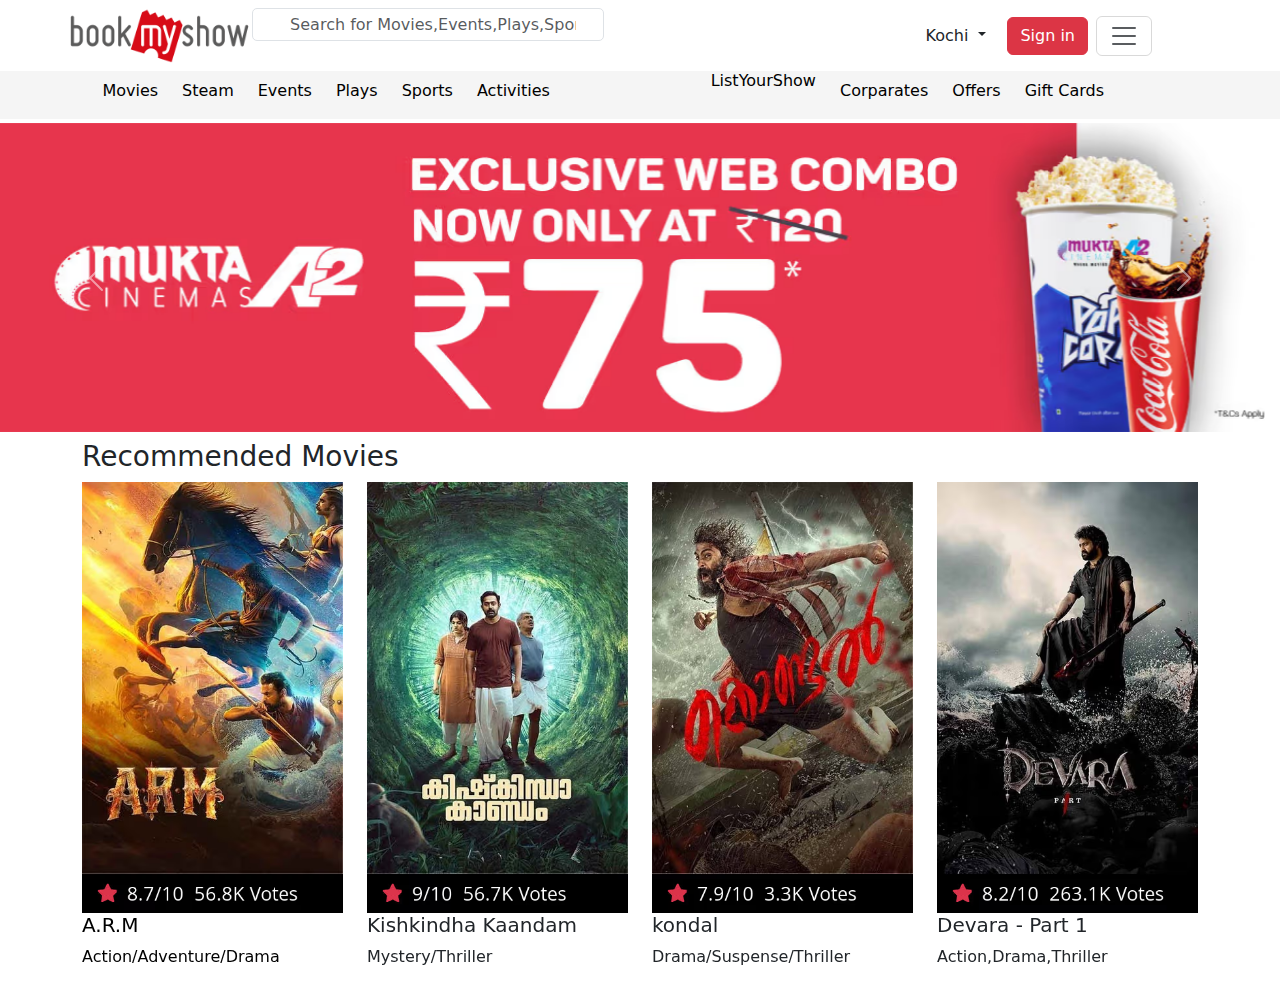
==== index.html @ 9ed51c30 "bookmyshow" ====
<!DOCTYPE html>
<html lang="en">
<head>
    <meta charset="UTF-8">
    <meta name="viewport" content="width=device-width, initial-scale=1.0">
    <title>Document</title>
    <link rel="stylesheet" href="style.css">
    <link href="https://cdn.jsdelivr.net/npm/bootstrap@5.3.3/dist/css/bootstrap.min.css" rel="stylesheet">
    <script src="https://cdn.jsdelivr.net/npm/bootstrap@5.3.3/dist/js/bootstrap.bundle.min.js"></script>
    <link rel="stylesheet" href="https://cdnjs.cloudflare.com/ajax/libs/font-awesome/6.6.0/css/all.min.css">
</head>
<body>
    <nav id="navbar" class="navbar  bg-body-teriary fixed-top content d-none d-md-block">
        <div class=" container-fluid">
            <form class="d-flex justify-content-center" role="search" style="width: 600px;">
                <img id="logo"  src="img/logo.png" alt=""height="55px"></a>
                <input id="search"  class="form-control me-2" type="search" placeholder="     Search for Movies,Events,Plays,Sports and Activities" aria-label="Search">
            </form>


            
            <div id="dropdown" class="dropdown ">            
                <a  class="nav-link dropdown-toggle" href="#" role="button" data-bs-toggle="dropdown" aria-expanded="false">
                    Kochi
                </a>
                <ul class="dropdown-menu" style="width: 50vw; left: calc(60% - 35vw);">
                    <li class="mb-3"><i id="droplogo"  class="  fa-solid fa-magnifying-glass" aria-hidden="false"></i>
                        <input  class="form-control me-2" type="search" placeholder="     Search for Your City" aria-label="Search"></li>
                    <li class="mb-3"><a class=" text-dark  text-decoration-none" href="#"><i class="fa-solid fa-location-dot  me-2">

                    </i>Detect my location</li></a>
                    <b class="d-flex justify-content-center mb-3">Popluar Cities</b>
                    <div class="row">
                        <div style="margin-left: 30px;" class="col">
                                <p class="text-black">kochi</p>
                            </a>
                        </div>
                        <div class="col">
                                <p class="text-black">Chennai</p>
                            </a>
                        </div>
                        <div class="col">
                                <p class="text-black">Mumbai</p>
                            </a>
                        </div>
                        <div class="col">
                                <p class="text-black">Hyderabad</p>
                            </a>
                        </div>
                        <div class="col">
                                <p class="text-black">Banglore</p>
                            </a>
                        </div>

                    </div>
                    <b class="d-flex text-dark justify-content-center mb-3">View All Cities</b>
                </ul>    
            </div>




            <button id="sign_in" class="btn btn-danger" type="submit">Sign in</button>
            <button id="canva" class="navbar-toggler" type="button" data-bs-toggle="offcanvas" data-bs-target="#offcanvasNavbar" aria-controls="offcanvasNavbar" aria-label="Toggle navigation">
                <span class="navbar-toggler-icon"></span>
            </button>
            <!-- <div  class="offcanvas offcanvas-end" tabindex="-1" id="offcanvasNavbar" aria-labelledby="offcanvasNavbarLabel">
                <div class="offcanvas-header">
                    <h5 class="offcanvas-title" id="offcanvasNavbarLabel">Hey!</h5>
                    <button type="button" class="btn-close" data-bs-dismiss="offcanvas" aria-label="Close"></button>
                </div>
                <div class="offcanvas-body">
                    <ul class="navbar-nav justify-content-end flex-grow-10 ">
                        <li id="gift" class="p-2 nav-item border-top border-bottom">
                            <a class="nav-link active" aria-current="page" href="#"><img src="img/gift.box.jpg" width="50px" alt="Profile" class="rounded-circle mb-2">Unlock special offers & great benefits <p><div class="d-flex justify-content-center"><button class="btn btn-outline-danger">Login/Register</button></div></p></span></a>
                            <li id="order">
                                <a class="nav-link " href=""></i>     Notifacations</a>
                            </li>
                            <li id="order">
                                <a class="nav-link " href=""></i>     Your Order</a>
                            </li>
                            <li id="order">
                                <a class="nav-link " href=""></i>     Stream Libray</a>
                            </li>
                            <li id="order">
                                <a class="nav-link " href=""></i>     Play Credit Card</a>
                            </li>
                            <li id="order">
                                <a class="nav-link " href=""></i>     Help & Support</a>
                            </li>
                            <li id="order">
                                <a class="nav-link " href=""></i>     Account & Support</a>
                            </li>
                            <li id="order">
                                <a class="nav-link " href=""></i>     Rewards</a>
                            </li>
                            <li id="order">
                                <a class="nav-link " href=""></i>     BookAChange</a>
                            </li>
                        </li>
                    </ul>
                </div>
            </div> -->
                        
    </nav>

    <nav id="navbar2" class=" second-navbar mt-5 d-none d-md-block">
        <div id="navrow" class="row container  pt-2">
            <div class="navtext col-auto ">
                <p class="text-black">Movies</p>
            </div>
            <div class="navtext col-auto ">
                <p class="text-black">Steam</p>
            </div>
            <div class="navtext col-auto ">
                <p class="text-black">Events</p>
            </div>
            <div class="navtext col-auto ">
                <p class="text-black">Plays</p>
            </div>
            <div class="navtext col-auto ">
                <p class="text-black">Sports</p>
            </div>
            <div class="navtext col-auto ">
                <p class="text-black">Activities</p>
            </div>
            <div id="navrow2" class="col-auto ms-auto">
                <p class="text-black">ListYourShow</p>
            </div>
            <div class="navtext col-auto ">
                <p class="text-black">Corparates</p>
            </div>
            <div class="navtext col-auto ">
                <p class="text-black">Offers</p>
            </div>
            <div class="navtext col-auto ">
                <p class="text-black">Gift Cards</p>
            </div>
        </div>
    </nav>

    <div class="carousel slide mt-1" data-bs-ride="carousel" id="caro">
        <div class="carousel-inner">
            <div class="carousel-item">
                <img src="img/topimg2.avif" alt="" style="width: 100%;">
            </div>
            <div class="carousel-item active">
                <img src="img/topimg4.avif" alt="" style="width: 100%;">
            </div>
            <div class="carousel-item">
                <img src="img/topimg3.avif" alt="" style="width: 100%;">
            </div>
            <div class="carousel-item">
                <img src="img/topimg1.avif" alt="" style="width: 100%;">
            </div>
        </div>
        <button class="carousel-control-prev" type="button" data-bs-target="#caro" data-bs-slide="prev">
            <span class="carousel-control-prev-icon"></span>
          </button>
          <button class="carousel-control-next" type="button" data-bs-target="#caro" data-bs-slide="next">
            <span class="carousel-control-next-icon"></span>
        </button>
    </div>

</div>

<div class="container mt-2">
    <h3>Recommended Movies</h3>    
    <div id="demo2" class="carousel slide" data-bs-ride="false">
        <div class="carousel-inner">
            <div class="carousel-item active ">
                <div class="row justify-content-center">
                    <div class="col-md-3">
                        <a class="text-decoration-none text-black" href="2ndpage.html">
                            <div class="movie-card">
                                <img src="img/filims1.avif" alt="" id="posters">
                                <div class="movie-details ">
                                    <h5 class="movie-title">A.R.M</h5>
                                    <p class="movie-genre">Action/Adventure/Drama</p>
                                </div>
                            </div>
                        </a>
        
                    </div>
            
                    <div class="col-md-3">
                            <div class="movie-card">
                                <img src="img/filim3.avif" alt="" id="posters">
                                <div class="movie-details">
                                    <h5 class="movie-title">Kishkindha Kaandam</h5>
                                    <p class="movie-genre">Mystery/Thriller</p>
                                </div>
                            </div>
                        </a>
        
        
                    </div>
            
                    <div class="col-md-3">
                            <div class="movie-card">
                                <img src="img/filim4.avif" alt="" id="posters">
                                <div class="movie-details ">
                                    <h5 class="movie-title">kondal</h5>
                                    <p class="movie-genre">Drama/Suspense/Thriller</p>
                                </div>
                                
                            </div>
                        </a>
                    </div>
            
                    <div class="col-md-3">
                        <div class="movie-card">
                            <img src="img/filim5.avif" alt="Thekku Vadakku"  id="posters">
                            <div class="movie-details">
        
                                <h5 class="movie-title">Devara - Part 1</h5>
                                <p class="movie-genre">Action,Drama,Thriller</p>
                            </div>
                        </div>
                    </div>
</div>
</div>

</body>
---- style.css ----
#navbar{
    background-color: #ffffff;
}
#logo{
    padding-left: 55px;
    
}


#sign_in{
    position: absolute;
    right: 15%;
}

#canva{
    position: absolute;
    right: 10%;

}
#dropdown{
    position: absolute;
    right: 23%;

}



#search{
    width: 100%;
    height: 100%;
    display: block;
    border-radius: 5px;
}

#droplogo{
    position: absolute;
    top: 20px;
    left: 13px;
    border: none;
}

#gift{
    box-shadow: 0 5px 4px 0 rgba(0, 0, 0, 0.2), 0px 1px 0px 0 rgba(0, 0, 0, 0.19);
}

#order:hover{
    background-color: #eeeded;
}

#navbar2{
    background-color: rgb(245,245,245);
    padding-top: 1%;
}
.navtext{
    text-align: center;
    padding-top: 10px;
}
#navrow{
    padding-left: 8%;
}

#posters{
    width: 100%;
}
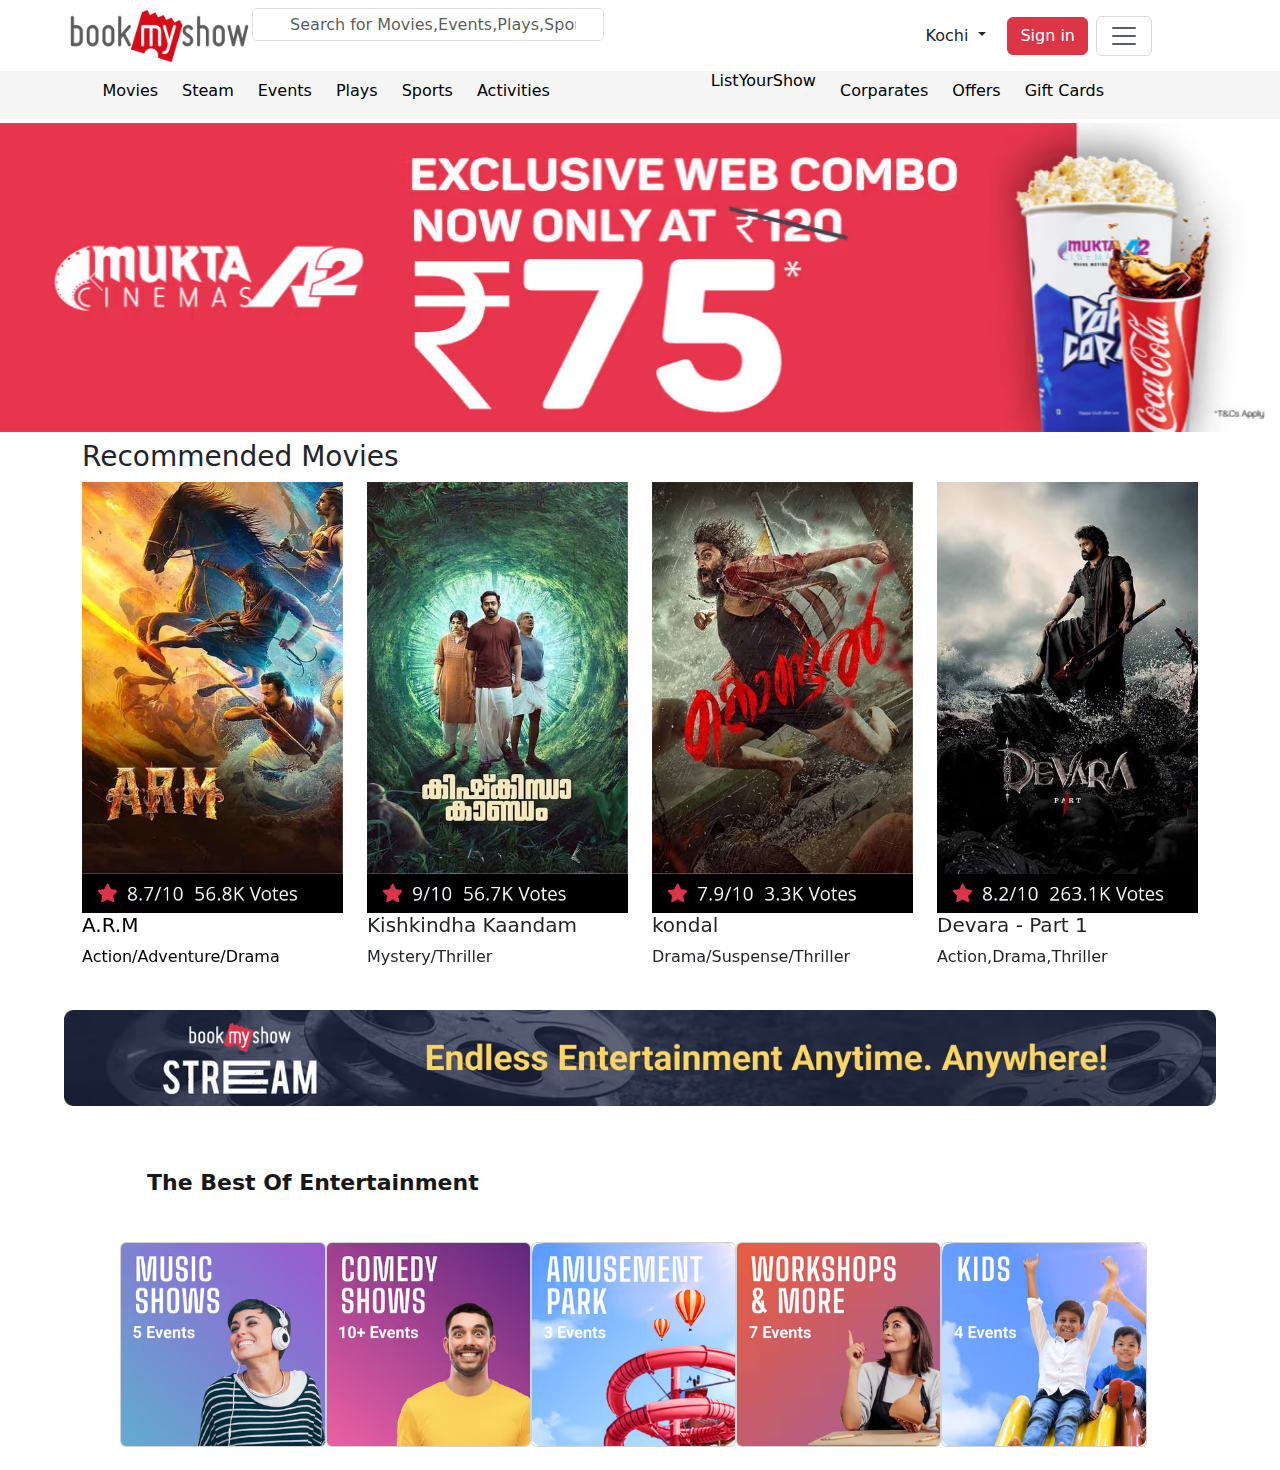
==== commit 46af8889: "card update" ====
--- a/index.html
+++ b/index.html
@@ -218,7 +218,39 @@
                             </div>
                         </div>
                     </div>
-</div>
-</div>
-
+                </div>
+            </div>
+        </div>
+    </div>
+</div>
+
+<div class="s1" style="margin: auto;position: relative;width: 90%;padding-top: 2%;">
+    <img class="simg" src="img/barimg.avif" style="width: 100%;height: auto;display: block;" alt="">
+</div>
+
+<h1 class="event">The Best of Entertainment</h1>
+<div class="sub2">
+    <div class="events">
+
+        <div class="card">
+            <img src="img/event5.avif" class="card-img" alt="">
+        </div>
+
+        <div class="card">
+            <img src="img/events4.avif" class="card-img" alt="">
+        </div>
+
+        <div class="card">
+            <img src="img/events1.avif" class="card-img" alt="">
+        </div>
+
+        <div class="card">
+            <img src="img/events2.avif" class="card-img" alt="">
+        </div>
+
+        <div class="card">
+            <img src="img/events3.avif" class="card-img" alt="">
+        </div>
+    </div>
+</div>
 </body>--- a/style.css
+++ b/style.css
@@ -61,4 +61,34 @@
 
 #posters{
     width: 100%;
+}
+.event{
+    color: #000;
+    opacity: 0.9;
+    padding-left: 147px;
+    padding-top: 5%;
+    text-transform: capitalize;
+    font-size: 22px;
+    font-weight: 600;
+}
+.sub2{
+    width: 90%;
+    padding-top: 0;
+    padding-left: 105px;
+    padding-top: 15px;
+    height: 250px;
+    position: relative;
+
+}
+.events {
+    position: relative;
+    width: 99%;
+    align-items: center;
+    scroll-behavior: smooth;
+    padding-left: 10px;
+    height: 250px;
+    display: flex;
+    margin: 0 auto;
+    overflow-x: auto;
+    overflow-y: visible;
 }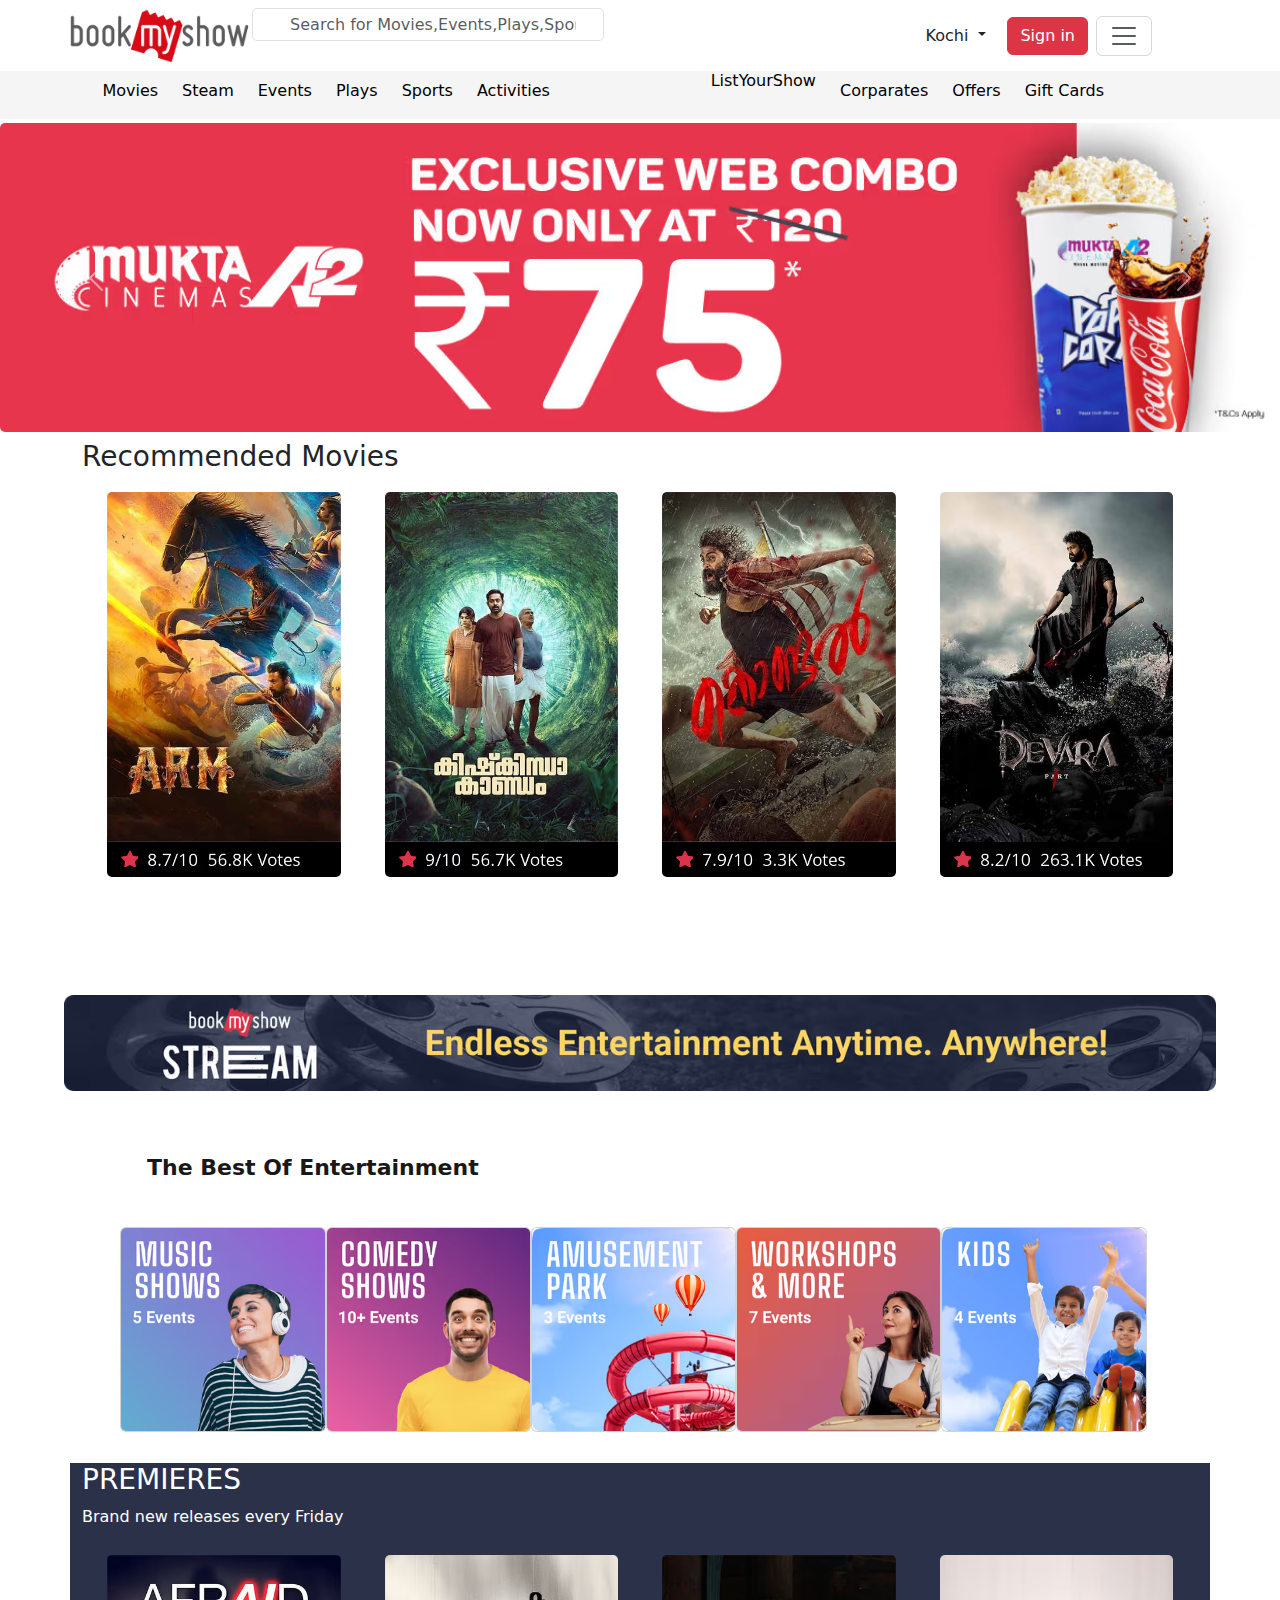
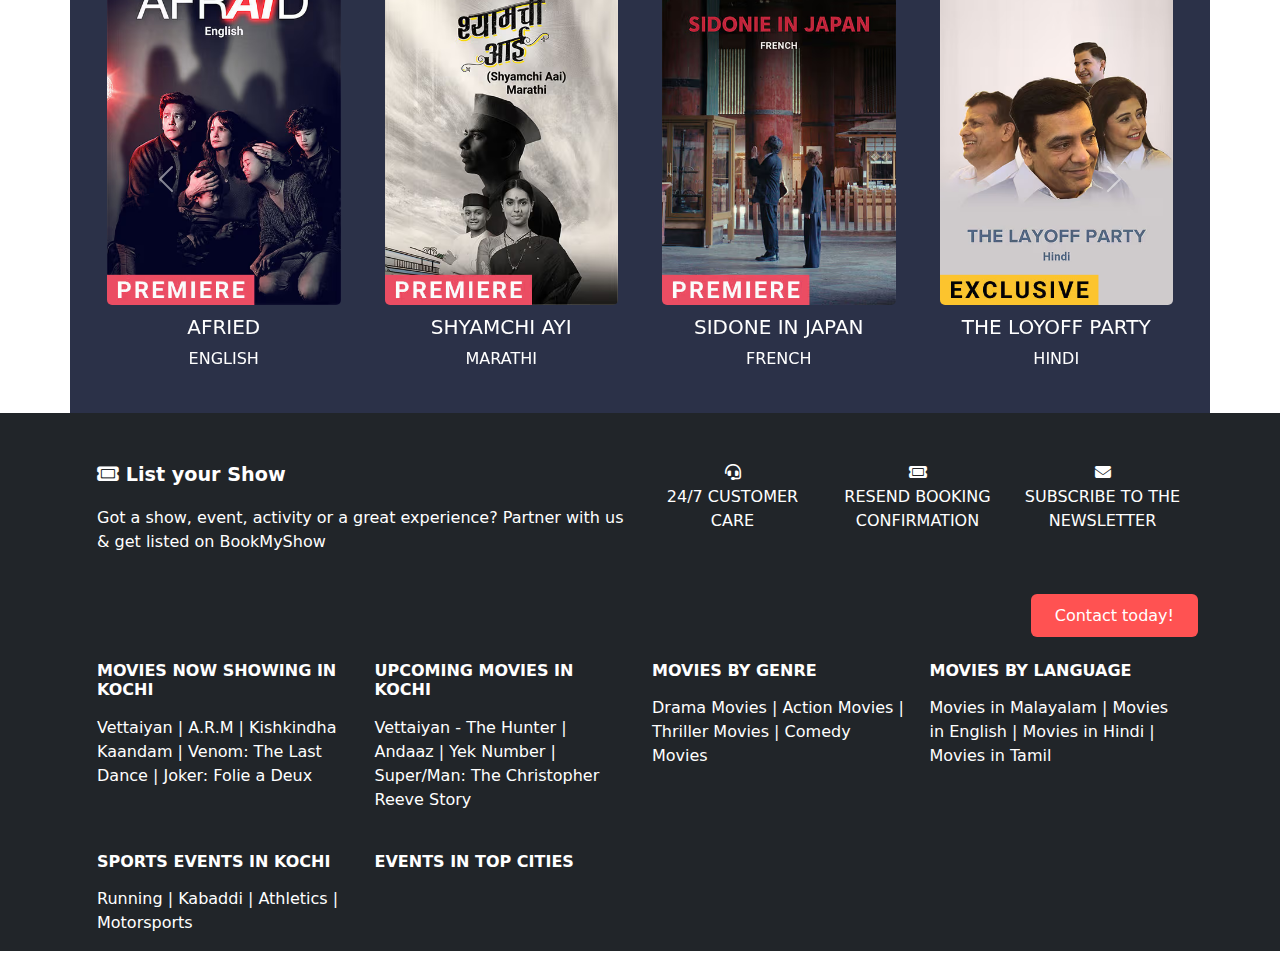
==== commit 9aa0ffd9: "bookmyshow" ====
--- a/index.html
+++ b/index.html
@@ -56,51 +56,13 @@
                     <b class="d-flex text-dark justify-content-center mb-3">View All Cities</b>
                 </ul>    
             </div>
-
-
-
-
-            <button id="sign_in" class="btn btn-danger" type="submit">Sign in</button>
+        
+         <button id="sign_in" class="btn btn-danger" type="submit">Sign in</button>
             <button id="canva" class="navbar-toggler" type="button" data-bs-toggle="offcanvas" data-bs-target="#offcanvasNavbar" aria-controls="offcanvasNavbar" aria-label="Toggle navigation">
                 <span class="navbar-toggler-icon"></span>
             </button>
-            <!-- <div  class="offcanvas offcanvas-end" tabindex="-1" id="offcanvasNavbar" aria-labelledby="offcanvasNavbarLabel">
-                <div class="offcanvas-header">
-                    <h5 class="offcanvas-title" id="offcanvasNavbarLabel">Hey!</h5>
-                    <button type="button" class="btn-close" data-bs-dismiss="offcanvas" aria-label="Close"></button>
-                </div>
-                <div class="offcanvas-body">
-                    <ul class="navbar-nav justify-content-end flex-grow-10 ">
-                        <li id="gift" class="p-2 nav-item border-top border-bottom">
-                            <a class="nav-link active" aria-current="page" href="#"><img src="img/gift.box.jpg" width="50px" alt="Profile" class="rounded-circle mb-2">Unlock special offers & great benefits <p><div class="d-flex justify-content-center"><button class="btn btn-outline-danger">Login/Register</button></div></p></span></a>
-                            <li id="order">
-                                <a class="nav-link " href=""></i>     Notifacations</a>
-                            </li>
-                            <li id="order">
-                                <a class="nav-link " href=""></i>     Your Order</a>
-                            </li>
-                            <li id="order">
-                                <a class="nav-link " href=""></i>     Stream Libray</a>
-                            </li>
-                            <li id="order">
-                                <a class="nav-link " href=""></i>     Play Credit Card</a>
-                            </li>
-                            <li id="order">
-                                <a class="nav-link " href=""></i>     Help & Support</a>
-                            </li>
-                            <li id="order">
-                                <a class="nav-link " href=""></i>     Account & Support</a>
-                            </li>
-                            <li id="order">
-                                <a class="nav-link " href=""></i>     Rewards</a>
-                            </li>
-                            <li id="order">
-                                <a class="nav-link " href=""></i>     BookAChange</a>
-                            </li>
-                        </li>
-                    </ul>
-                </div>
-            </div> -->
+           
+        </div>
                         
     </nav>
 
@@ -162,95 +124,267 @@
         </button>
     </div>
 
-</div>
-
-<div class="container mt-2">
-    <h3>Recommended Movies</h3>    
-    <div id="demo2" class="carousel slide" data-bs-ride="false">
-        <div class="carousel-inner">
-            <div class="carousel-item active ">
-                <div class="row justify-content-center">
-                    <div class="col-md-3">
-                        <a class="text-decoration-none text-black" href="2ndpage.html">
-                            <div class="movie-card">
-                                <img src="img/filims1.avif" alt="" id="posters">
-                                <div class="movie-details ">
-                                    <h5 class="movie-title">A.R.M</h5>
-                                    <p class="movie-genre">Action/Adventure/Drama</p>
-                                </div>
-                            </div>
-                        </a>
+
+
+    <div class="container mt-2">
+        <h3>Recommended Movies</h3>    
+        <div id="demo2" class="carousel slide" data-bs-ride="false">
+            <div class="carousel-inner">
+                <div class="carousel-item active ">
+                    <div class="row justify-content-center">
+                        <div class="col-md-3">
+                            <a class="text-decoration-none text-black" href="page2.html">
+                                <div class="movie-card">
+                                    <img src="img/filims1.avif" alt="" id="posters">
+                                    <div class="movie-details ">
+                                        <h5 class="movie-title">A.R.M</h5>
+                                        <p class="movie-genre">Action/Adventure/Drama</p>
+                                    </div>
+                                </div>
+                            </a>
+            
+                        </div>
+                
+                        <div class="col-md-3">
+                                <div class="movie-card">
+                                    <img src="img/filim3.avif" alt="" id="posters">
+                                    <div class="movie-details">
+                                        <h5 class="movie-title">Kishkindha Kaandam</h5>
+                                        <p class="movie-genre">Mystery/Thriller</p>
+                                    </div>
+                                </div>
+                            </a>
+            
+            
+                        </div>
+                
+                        <div class="col-md-3">
+                                <div class="movie-card">
+                                    <img src="img/filim4.avif" alt="" id="posters">
+                                    <div class="movie-details ">
+                                        <h5 class="movie-title">kondal</h5>
+                                        <p class="movie-genre">Drama/Suspense/Thriller</p>
+                                    </div>
+                                    
+                                </div>
+                            </a>
+                        </div>
+                
+                        <div class="col-md-3">
+                            <div class="movie-card">
+                                <img src="img/filim5.avif" alt="Thekku Vadakku"  id="posters">
+                                <div class="movie-details">
+            
+                                    <h5 class="movie-title">Devara - Part 1</h5>
+                                    <p class="movie-genre">Action,Drama,Thriller</p>
+                                </div>
+                            </div>
+                        </div>
+                    </div>
+                </div>
+            </div>
+        </div>
+    </div>
+
+    <div class="s1" style="margin: auto;position: relative;width: 90%;padding-top: 2%;">
+        <img class="simg" src="img/barimg.avif" style="width: 100%;height: auto;display: block;" alt="">
+    </div>
+
+    <h1 class="event">The Best of Entertainment</h1>
+    <div class="sub2">
+        <div class="events">
+
+            <div class="card">
+                <img src="img/event5.avif" class="card-img" alt="">
+            </div>
+
+            <div class="card">
+                <img src="img/events4.avif" class="card-img" alt="">
+            </div>
+
+            <div class="card">
+                <img src="img/events1.avif" class="card-img" alt="">
+            </div>
+
+            <div class="card">
+                <img src="img/events2.avif" class="card-img" alt="">
+            </div>
+
+            <div class="card">
+                <img src="img/events3.avif" class="card-img" alt="">
+            </div>
+        </div>
+    </div>
+
+    <div class="premiers container mt-4">
+        <h3 style="color: rgb(255, 255, 255);">PREMIERES</h3>
+        <p style="color: white;" >Brand new releases every Friday</p>
+        <div id="movieCarousel" class="carousel slide" data-bs-ride="carousel">
+            <div class="carousel-inner">
+                <div class="carousel-item active">
+                    <div class="row justify-content-center">
+                        <div class="col-6 col-sm-4 col-md-3 mb-3 position-relative">
+                            <div class="movie-card">
+                                <img src="img/movie_card1.avif" alt="Shyamchi Aai" class="img-fluid">
+                                <div class="movie-details">
+                                    <h5>AFRIED</h5>
+                                    <p>ENGLISH</p>
+                                </div>
+                            </div>
+                        </div>
+                        <div class="col-6 col-sm-4 col-md-3 mb-3 position-relative">
+                            <div class="movie-card">
+                                <img src="img/movie_card2.avif" alt="The Layoff Party" class="img-fluid">
+                                
+                                <div class="movie-details">
+                                    <h5>SHYAMCHI AYI</h5>
+                                    <p>MARATHI</p>
+                                </div>
+                            </div>
+                        </div>
+                        <div class="col-6 col-sm-4 col-md-3 mb-3 position-relative">
+                            <div class="movie-card">
+                                <img src="img/movie.card3.avif" alt="Harold and the Purple Crayon" class="img-fluid">
+                                <div class="movie-details">
+                                    <h5>SIDONE IN JAPAN</h5>
+                                    <p>FRENCH</p>
+                                </div>
+                            </div>
+                        </div>
+                        <div class="col-6 col-sm-4 col-md-3 mb-3 position-relative">
+                            <div class="movie-card">
+                                <img src="img/movie_card4.avif" alt="Hijack 1971" class="img-fluid">
+                                <div class="movie-details">
+                                    <h5>THE LOYOFF PARTY</h5>
+                                    <p>HINDI</p>
+                                </div>
+                            </div>
+                        </div>
+                    </div>
+                </div>
+
+                <!-- Additional carousel-item for more movies -->
+                <div class="carousel-item">
+                    <div class="row justify-content-center">
+                        <div class="col-6 col-sm-4 col-md-3 mb-3 position-relative">
+                            <div class="movie-card">
+                                <img src="img/movie_caed5.avif" alt="Hoy Maharaja" class="img-fluid">
+                                <div class="movie-details">
+                                    <h5>HIJACK 1971</h5>
+                                    <p>KOREAM</p>
+                                </div>
+                            </div>
+                        </div>
+                        <div class="col-6 col-sm-4 col-md-3 mb-3 position-relative">
+                            <div class="movie-card">
+                                <img src="img/movie_card6.avif" alt="Hoy Maharaja" class="img-fluid">
+                                <div class="movie-details">
+                                    <h5>HAROLD AND THE PURPLE CRATON</h5>
+                                    <p>ENGLISH</p>
+                                </div>
+                            </div>
+                        </div>
+                        <div class="col-6 col-sm-4 col-md-3 mb-3 position-relative">
+                            <div class="movie-card">
+                                <img src="img/movie_card7.avif" alt="Hoy Maharaja" class="img-fluid">
+                                <div class="movie-details">
+                                    <h5>SUMMER CAMP(2024)</h5>
+                                    <p>ENGLISH</p>
+                                </div>
+                            </div>
+                        </div>
+                        <!-- Add more movies here -->
+                        <div class="col-6 col-sm-4 col-md-3 mb-3 position-relative">
+                            <div class="movie-card">
+                                <img src="img/movie_card8.avif" alt="Hoy Maharaja" class="img-fluid">
+                                <div class="movie-details">
+                                    <h5>M.S DHONI: THE UNTOLD STORY</h5>
+                                    <p>HINDI</p>
+                                </div>
+                            </div>
+                        </div>
+
+                    </div>
+                </div>
+                
+            </div>
+
+            <!-- Carousel controls -->
+            <button class="carousel-control-prev" type="button" data-bs-target="#movieCarousel" data-bs-slide="prev">
+                <span class="carousel-control-prev-icon" aria-hidden="true"></span>
+                <span class="visually-hidden">Previous</span>
+            </button>
+            <button class="carousel-control-next" type="button" data-bs-target="#movieCarousel" data-bs-slide="next">
+                <span class="carousel-control-next-icon" aria-hidden="true"></span>
+                <span class="visually-hidden">Next</span>
+            </button>
+        </div>
+    </div>
+
+    <footer class="bg-dark text-white pt-5">
+        <div class="container">
+
+            <div class="row mb-4">
+                <div class="col-md-6">
+                    <p class="lead">
+                        <i class="fa-solid fa-ticket"></i> List your Show
+                        <p class="d-block">Got a show, event, activity or a great experience? Partner with us & get listed on BookMyShow</p>
+                    </p>
+                </div>
+                <div class="col-md-2 text-center">
+                    <i class="fa-solid fa-headset"></i>
+                    <p>24/7 CUSTOMER CARE</p>
+                </div>
+                <div class="col-md-2 text-center">
+                    <i class="fa-solid fa-ticket"></i>
+                    <p>RESEND BOOKING CONFIRMATION</p>
+                </div>
+                <div class="col-md-2 text-center">
+                    <i class="fa-solid fa-envelope"></i>
+                    <p>SUBSCRIBE TO THE NEWSLETTER</p>
+                </div>
+            </div>
+
+            <div class="text-end mb-4">
+                <button class="btn btn-danger">Contact today!</button>
+            </div>
+    
+            <div class="row mb-4">
+
+                <div class="col-md-3">
+                    <h5>MOVIES NOW SHOWING IN KOCHI</h5>
+                    <p><a href="#" class="text-white">Vettaiyan</a> | <a href="#" class="text-white">A.R.M</a> | <a href="#" class="text-white">Kishkindha Kaandam</a> | <a href="#" class="text-white">Venom: The Last Dance</a> | <a href="#" class="text-white">Joker: Folie a Deux</a></p>
+                </div>
+    
+                <div class="col-md-3">
+                    <h5>UPCOMING MOVIES IN KOCHI</h5>
+                    <p><a href="#" class="text-white">Vettaiyan - The Hunter</a> | <a href="#" class="text-white">Andaaz</a> | <a href="#" class="text-white">Yek Number</a> | <a href="#" class="text-white">Super/Man: The Christopher Reeve Story</a></p>
+                </div>
+    
+                <div class="col-md-3">
+                    <h5>MOVIES BY GENRE</h5>
+                    <p><a href="#" class="text-white">Drama Movies</a> | <a href="#" class="text-white">Action Movies</a> | <a href="#" class="text-white">Thriller Movies</a> | <a href="#" class="text-white">Comedy Movies</a></p>
+                </div>
+    
+                <div class="col-md-3">
+                    <h5>MOVIES BY LANGUAGE</h5>
+                    <p><a href="#" class="text-white">Movies in Malayalam</a> | <a href="#" class="text-white">Movies in English</a> | <a href="#" class="text-white">Movies in Hindi</a> | <a href="#" class="text-white">Movies in Tamil</a></p>
+                </div>
+            </div>
+            <div class="row mb-4">
+                <div class="col-md-3">
+                    <h5>SPORTS EVENTS IN KOCHI</h5>
+                    <p><a href="#" class="text-white">Running</a> | <a href="#" class="text-white">Kabaddi</a> | <a href="#" class="text-white">Athletics</a> | <a href="#" class="text-white">Motorsports</a></p>
+                </div>
+                    <div class="col-md-9">
+                    <h5>EVENTS IN TOP CITIES</h5>
+
+                </div>
+            </div>
+        </div>
+
         
-                    </div>
-            
-                    <div class="col-md-3">
-                            <div class="movie-card">
-                                <img src="img/filim3.avif" alt="" id="posters">
-                                <div class="movie-details">
-                                    <h5 class="movie-title">Kishkindha Kaandam</h5>
-                                    <p class="movie-genre">Mystery/Thriller</p>
-                                </div>
-                            </div>
-                        </a>
-        
-        
-                    </div>
-            
-                    <div class="col-md-3">
-                            <div class="movie-card">
-                                <img src="img/filim4.avif" alt="" id="posters">
-                                <div class="movie-details ">
-                                    <h5 class="movie-title">kondal</h5>
-                                    <p class="movie-genre">Drama/Suspense/Thriller</p>
-                                </div>
-                                
-                            </div>
-                        </a>
-                    </div>
-            
-                    <div class="col-md-3">
-                        <div class="movie-card">
-                            <img src="img/filim5.avif" alt="Thekku Vadakku"  id="posters">
-                            <div class="movie-details">
-        
-                                <h5 class="movie-title">Devara - Part 1</h5>
-                                <p class="movie-genre">Action,Drama,Thriller</p>
-                            </div>
-                        </div>
-                    </div>
-                </div>
-            </div>
-        </div>
-    </div>
-</div>
-
-<div class="s1" style="margin: auto;position: relative;width: 90%;padding-top: 2%;">
-    <img class="simg" src="img/barimg.avif" style="width: 100%;height: auto;display: block;" alt="">
-</div>
-
-<h1 class="event">The Best of Entertainment</h1>
-<div class="sub2">
-    <div class="events">
-
-        <div class="card">
-            <img src="img/event5.avif" class="card-img" alt="">
-        </div>
-
-        <div class="card">
-            <img src="img/events4.avif" class="card-img" alt="">
-        </div>
-
-        <div class="card">
-            <img src="img/events1.avif" class="card-img" alt="">
-        </div>
-
-        <div class="card">
-            <img src="img/events2.avif" class="card-img" alt="">
-        </div>
-
-        <div class="card">
-            <img src="img/events3.avif" class="card-img" alt="">
-        </div>
-    </div>
-</div>
+    </footer>
+    
+    <script src="https://cdn.jsdelivr.net/npm/bootstrap@5.3.0-alpha1/dist/js/bootstrap.bundle.min.js"></script>
 </body>--- a/style.css
+++ b/style.css
@@ -91,4 +91,109 @@
     margin: 0 auto;
     overflow-x: auto;
     overflow-y: visible;
+}
+.label-premiere {
+    position: absolute;
+    bottom: 10px;
+    left: 10px;
+    background-color: red;
+    color: white;
+    padding: 2px 5px;
+    border-radius: 2px;
+}
+.label-exclusive {
+    position: absolute;
+    bottom: 10px;
+    left: 10px;
+    background-color: yellow;
+    color: rgb(0, 0, 0);
+    padding: 2px 5px;
+    border-radius: 2px;
+}
+.premiers{
+    background-color: rgb(43, 49, 72);
+}
+.movie-details {
+    text-align: center;
+    margin-top: 10px;
+    color: white;
+}
+.movie-card {
+    padding: 10px;
+}
+.movie-genre{
+    padding-left: 2%;
+}
+.row {
+   justify-content: center;
+   padding-left: 15px;
+   padding-right: 15px;
+}
+.carousel-item img {
+   max-width: 100%;
+   border-radius: 5px;
+}
+footer {
+    background-color: #1b1b1b;
+    color: #fff;
+}
+
+footer .lead {
+    font-size: 1.2rem;
+    font-weight: bold;
+}
+
+footer h5 {
+    font-size: 1rem;
+    font-weight: bold;
+    margin-bottom: 1rem;
+}
+
+footer p a {
+    text-decoration: none;
+    color: #ccc;
+    transition: color 0.3s;
+}
+
+footer p a:hover {
+    color: #fff;
+}
+
+footer .btn-danger {
+    background-color: #ff5252;
+    border: none;
+    padding: 0.6rem 1.5rem;
+    font-size: 1rem;
+}
+
+footer .btn-danger:hover {
+    background-color: #e04545;
+}
+
+/* Responsive Styling */
+@media (max-width: 768px) {
+    footer .text-end {
+        text-align: center;
+    }
+
+    footer .btn-danger {
+        margin: 0 auto;
+    }
+
+    footer .row {
+        margin-bottom: 2rem;
+    }
+}
+
+
+@media (max-width: 576px) {
+    #navbar2 {
+        display: none; 
+    }
+    #myCarousel{
+        padding-top: 100px;
+    }
+    #cbutton{
+        padding-top: 100px;
+    }
 }